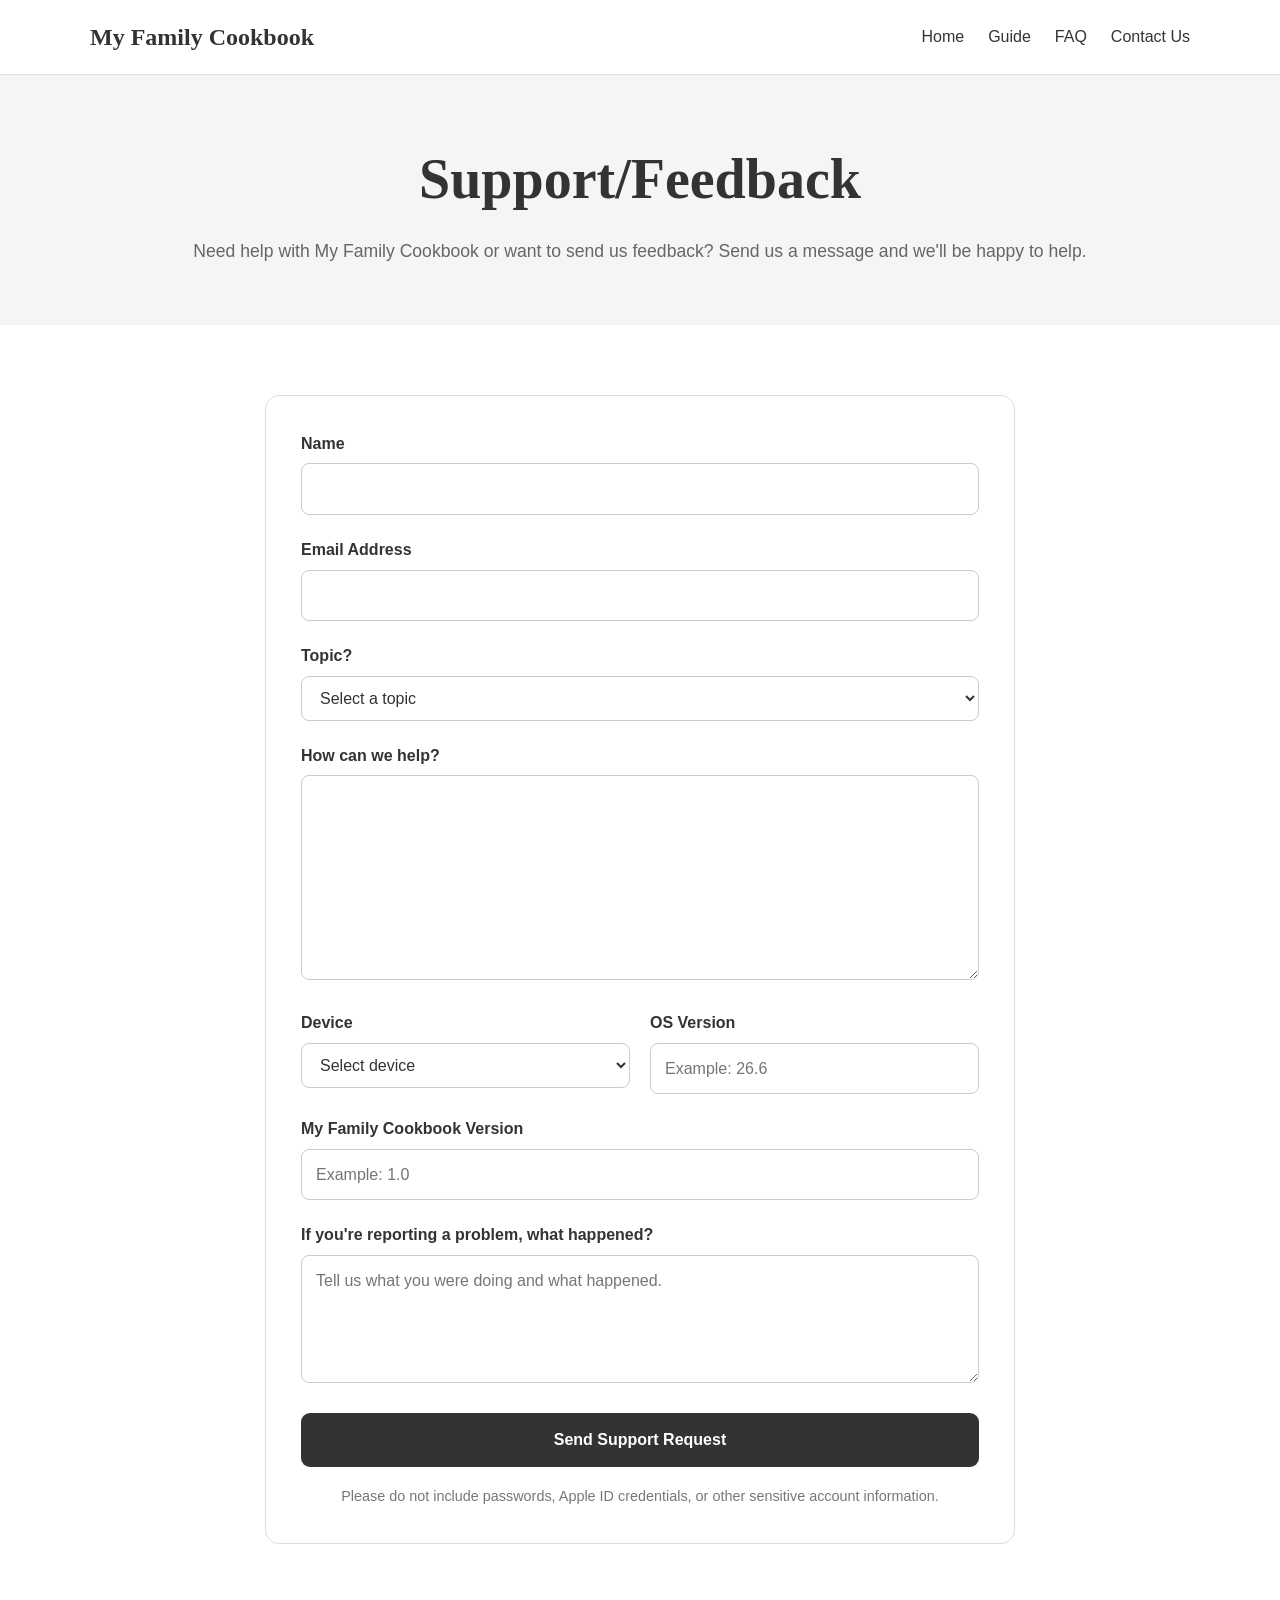
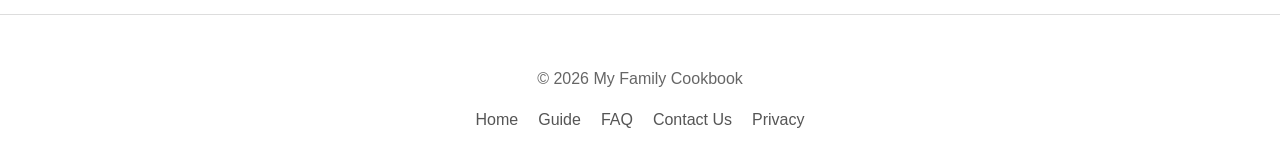
==== contact.html @ d717c30d "Update contact.html" ====
<!DOCTYPE html>
<html lang="en">
<head>
    <meta charset="UTF-8">
    <meta name="viewport" content="width=device-width, initial-scale=1.0">

    <title>Contact Support | My Family Cookbook</title>

    <link rel="stylesheet" href="css/style.css">
</head>

<body>

    <header class="site-header">
        <div class="container header-content">

            <div class="site-title">
                My Family Cookbook
            </div>

            <nav class="main-nav">
                <a href="index.html">Home</a>
                <a href="guide.html">Guide</a>
                <a href="faq.html">FAQ</a>
                <a href="contact.html">Contact Us</a>
            </nav>

        </div>
    </header>


    <main>

        <section class="page-hero">

            <div class="container">

                <h1>Support/Feedback</h1>

                <p>
                    Need help with My Family Cookbook or want to send us feedback? Send us a message
                    and we'll be happy to help.
                </p>

            </div>

        </section>


        <section class="contact-section">

            <div class="container contact-container">

                <form
                    class="support-form"
                    action="https://formspree.io/f/myegpzyv"
                    method="POST"
                >

                    <div class="form-group">

                        <label for="name">
                            Name
                        </label>

                        <input
                            type="text"
                            id="name"
                            name="name"
                            required
                        >

                    </div>


                    <div class="form-group">

                        <label for="email">
                            Email Address
                        </label>

                        <input
                            type="email"
                            id="email"
                            name="email"
                            required
                        >

                    </div>


                    <div class="form-group">

                        <label for="topic">
                            Topic?
                        </label>

                        <select
                            id="topic"
                            name="topic"
                            required
                        >

                            <option value="">
                                Select a topic
                            </option>

                            <option value="General Question">
                                General Question
                            </option>

                            <option value="Recipes">
                                Recipes
                            </option>

                            <option value="Recipe Importing">
                                Recipe Importing
                            </option>

                            <option value="Meal Planner">
                                Meal Planner
                            </option>

                            <option value="Grocery List">
                                Grocery List
                            </option>

                            <option value="Sharing">
                                Sharing
                            </option>

                            <option value="Provide Feedback">
                                Provide Feedback
                            </option>

                            <option value="Other">
                                Other
                            </option>

                        </select>

                    </div>


                    <div class="form-group">

                        <label for="message">
                            How can we help?
                        </label>

                        <textarea
                            id="message"
                            name="message"
                            rows="7"
                            required
                        ></textarea>

                    </div>


                    <div class="form-row">

                        <div class="form-group">

                            <label for="device">
                                Device
                            </label>

                            <select
                                id="device"
                                name="device"
                            >

                                <option value="">
                                    Select device
                                </option>

                                <option value="iPhone">
                                    iPhone
                                </option>

                                <option value="iPad">
                                    iPad
                                </option>

                                <option value="Other">
                                    Other
                                </option>

                            </select>

                        </div>


                        <div class="form-group">

                            <label for="os-version">
                                OS Version
                            </label>

                            <input
                                type="text"
                                id="os-version"
                                name="os-version"
                                placeholder="Example: 26.6"
                            >

                        </div>

                    </div>


                    <div class="form-group">

                        <label for="app-version">
                            My Family Cookbook Version
                        </label>

                        <input
                            type="text"
                            id="app-version"
                            name="app-version"
                            placeholder="Example: 1.0"
                        >

                    </div>


                    <div class="form-group">

                        <label for="steps">
                            If you're reporting a problem, what happened?
                        </label>

                        <textarea
                            id="steps"
                            name="steps"
                            rows="4"
                            placeholder="Tell us what you were doing and what happened."
                        ></textarea>

                    </div>


                    <button
                        class="support-button"
                        type="submit"
                    >
                        Send Support Request
                    </button>


                    <p class="form-note">
                        Please do not include passwords, Apple ID credentials,
                        or other sensitive account information.
                    </p>

                </form>

            </div>

        </section>

    </main>


    <footer class="site-footer">

        <div class="container">

            <p>
                © 2026 My Family Cookbook
            </p>

            <nav class="footer-nav">

                <a href="index.html">Home</a>
                <a href="guide.html">Guide</a>
                <a href="faq.html">FAQ</a>
                <a href="contact.html">Contact Us</a>
                <a href="privacy.html">Privacy</a>

            </nav>

        </div>

    </footer>

</body>
</html>
---- css/style.css ----
* {
    box-sizing: border-box;
}

html {
    scroll-behavior: smooth;
}

body {
    margin: 0;
    font-family: -apple-system, BlinkMacSystemFont, "Segoe UI", sans-serif;
    color: #333;
    background-color: #ffffff;
    line-height: 1.6;
}

.container {
    width: min(1100px, 90%);
    margin: 0 auto;
}


/* HEADER */

.site-header {
    background-color: #ffffff;
    border-bottom: 1px solid #dddddd;
}

.header-content {
    min-height: 74px;
    display: flex;
    align-items: center;
    justify-content: space-between;
    gap: 30px;
}

.site-title {
    font-family: Georgia, "Times New Roman", serif;
    font-size: 1.5rem;
    font-weight: bold;
}

.main-nav {
    display: flex;
    gap: 24px;
}

.main-nav a {
    color: #333333;
    text-decoration: none;
    font-weight: 500;
}

.main-nav a:hover {
    text-decoration: underline;
}


/* HERO */

.hero {
    background-color: #f5f5f5;
    padding: 80px 0;
    text-align: center;
}

.hero h1 {
    margin: 0 0 12px;
    font-family: Georgia, "Times New Roman", serif;
    font-size: clamp(2.5rem, 6vw, 4.5rem);
}

.hero-subtitle {
    margin: 0 auto;
    max-width: 700px;
    font-size: 1.3rem;
    color: #555555;
}

.hero-description {
    max-width: 800px;
    margin: 32px auto 0;

    font-size: 1.05rem;
    line-height: 1.75;
    color: #555555;
}

.hero-description p {
    margin: 0;
}

.hero-description .hero-tribute {
    margin-top: 22px;

    font-family: Georgia, "Times New Roman", serif;
    font-size: 1.05rem;
    font-style: italic;

    color: #555555;
}


/* GALLERY */

.gallery {
    margin: 40px auto 0;

    display: flex;
    gap: 22px;

    overflow-x: auto;
    scroll-snap-type: x mandatory;

    padding: 10px 5px 25px;

    -webkit-overflow-scrolling: touch;

    scrollbar-width: none;
}

.gallery::-webkit-scrollbar {
    display: none;
}

.gallery-item {
    flex: 0 0 320px;

    background-color: #ffffff;
    border: 1px solid #dddddd;
    border-radius: 14px;
    overflow: hidden;

    scroll-snap-align: start;
}

.gallery-item img {
    width: 100%;
    height: auto;
    display: block;
}


/* GALLERY ARROWS */

.gallery-wrapper {
    position: relative;
}

.gallery-arrow {
    position: absolute;
    top: 50%;
    transform: translateY(-50%);

    z-index: 2;

    width: 44px;
    height: 44px;

    border: 1px solid #dddddd;
    border-radius: 50%;

    background-color: rgba(255, 255, 255, 0.92);
    color: #555555;

    font-size: 30px;
    line-height: 1;

    cursor: pointer;

    display: flex;
    align-items: center;
    justify-content: center;

    transition:
        background-color 0.2s ease,
        color 0.2s ease,
        opacity 0.25s ease;
}

.gallery-arrow:hover {
    background-color: #ffffff;
    color: #222222;
}

.gallery-arrow-left {
    left: -20px;
}

.gallery-arrow-right {
    right: -20px;
}

.gallery-arrow.hidden {
    opacity: 0;
    pointer-events: none;
}

/* DOCUMENTATION */

.documentation-section {
    padding: 80px 0;
    background-color: #f7f7f7;
}

.documentation-header {
    text-align: center;
    margin-bottom: 35px;
}

.documentation-header h2 {
    font-family: Georgia, "Times New Roman", serif;
    font-size: 2.25rem;
    margin: 0 0 10px;
}

.documentation-header p {
    margin: 0;
    color: #666666;
    font-size: 1.1rem;
}


/* DOCUMENTATION NAVIGATION */

.documentation-links {
    max-width: 850px;
    margin: 0 auto 50px;

    display: grid;
    grid-template-columns: repeat(3, 1fr);
    gap: 12px;
}

.documentation-links a {
    display: block;
    padding: 14px 18px;

    background-color: #ffffff;
    border: 1px solid #dddddd;
    border-radius: 8px;

    text-align: center;
    text-decoration: none;
    color: #333333;

    font-weight: 500;
}

.documentation-links a:hover {
    background-color: #eeeeee;
}


/* DOCUMENTATION CONTENT */

.documentation-topic {
    max-width: 850px;
    margin: 0 auto 25px;

    background-color: #ffffff;
    border: 1px solid #e2e2e2;
    border-radius: 12px;

    padding: 30px;
}

.documentation-topic h3 {
    margin: 0 0 15px;

    font-family: Georgia, "Times New Roman", serif;
    font-size: 1.6rem;
}

.documentation-topic h4 {
    margin-top: 28px;
    margin-bottom: 8px;
    font-size: 1.1rem;
}

.documentation-topic p {
    margin-top: 8px;
    color: #444444;
}

/* DOCUMENTATION FEATURE LIST */

.feature-list {
    margin-top: 20px;
}

.feature-item {
    display: flex;
    align-items: flex-start;
    gap: 18px;

    padding: 18px 0;
    border-bottom: 1px solid #eeeeee;
}

.feature-item:last-child {
    border-bottom: none;
}

.feature-icon {
    flex: 0 0 36px;

    display: flex;
    justify-content: center;
    align-items: flex-start;

    padding-top: 2px;
}

.feature-icon img {
    width: 26px;
    height: 26px;
    object-fit: contain;
    display: block;
}

.feature-item strong {
    font-size: 1.05rem;
}

.feature-item p {
    margin: 4px 0 0;
}


/* DOCUMENTATION TIP */

.documentation-note {
    margin-top: 25px;
    padding: 18px 20px;

    background-color: #f7f7f7;
    border-left: 4px solid #999999;
    border-radius: 6px;

    color: #444444;
}


/* DOCUMENTATION PAGE */

.documentation-page {
    padding: 70px 0;
}

.documentation-page-container {
    max-width: 900px;
}

.doc-item {
    background-color: #ffffff;
    border: 1px solid #dddddd;
    border-radius: 10px;

    margin-bottom: 14px;
    overflow: hidden;
}

.doc-item summary {
    cursor: pointer;
    padding: 20px 24px;

    font-size: 1.08rem;
    font-weight: 600;
}

.doc-item summary:hover {
    background-color: #f7f7f7;
}

.doc-content {
    padding: 0 24px 28px;
}

.doc-content > p:first-child {
    margin-top: 0;
}

.doc-content h4 {
    margin-top: 28px;
    margin-bottom: 8px;
}

.documentation-preview {
    padding: 70px 0;
    text-align: center;
    background-color: #f7f7f7;
}

.documentation-preview h2 {
    margin-top: 0;
    font-family: Georgia, "Times New Roman", serif;
    font-size: 2.25rem;
}

.documentation-preview p {
    max-width: 650px;
    margin: 0 auto 28px;
    color: #555555;
}

/* FOOTER */

.site-footer {
    border-top: 1px solid #dddddd;
    padding: 35px 0;
    text-align: center;
    color: #666666;
}

.footer-nav {
    display: flex;
    justify-content: center;
    gap: 20px;
    flex-wrap: wrap;
}

.footer-nav a {
    color: #555555;
    text-decoration: none;
}

.footer-nav a:hover {
    text-decoration: underline;
}

/* GENERAL PAGE HERO */

.page-hero {
    background-color: #f5f5f5;
    padding: 60px 0;
    text-align: center;
}

.page-hero h1 {
    margin: 0 0 12px;
    font-family: Georgia, "Times New Roman", serif;
    font-size: clamp(2.2rem, 5vw, 3.5rem);
}

.page-hero p {
    margin: 0;
    color: #666666;
    font-size: 1.1rem;
}


/* FAQ */

.faq-section {
    padding: 70px 0;
}

.faq-container {
    max-width: 850px;
}

.faq-item {
    background-color: #ffffff;
    border: 1px solid #dddddd;
    border-radius: 10px;

    margin-bottom: 14px;
    overflow: hidden;
}

.faq-item summary {
    cursor: pointer;
    padding: 20px 24px;

    font-size: 1.05rem;
    font-weight: 600;

    list-style-position: inside;
}

.faq-item summary:hover {
    background-color: #f7f7f7;
}

.faq-answer {
    padding: 0 24px 20px;
    color: #444444;
}

.faq-answer p:first-child {
    margin-top: 0;
}

.faq-answer p:last-child {
    margin-bottom: 0;
}

.faq-answer a {
    color: #333333;
    font-weight: 600;
}


/* CONTACT SUPPORT */

.contact-section {
    padding: 70px 0;
}

.contact-container {
    max-width: 750px;
}

.support-form {
    background-color: #ffffff;
    border: 1px solid #dddddd;
    border-radius: 14px;
    padding: 35px;
}

.form-group {
    margin-bottom: 22px;
}

.form-group label {
    display: block;
    margin-bottom: 7px;
    font-weight: 600;
}

.form-group input,
.form-group select,
.form-group textarea {
    width: 100%;
    padding: 12px 14px;

    font: inherit;
    color: #333333;

    background-color: #ffffff;
    border: 1px solid #cccccc;
    border-radius: 8px;
}

.form-group textarea {
    resize: vertical;
}

.form-group input:focus,
.form-group select:focus,
.form-group textarea:focus {
    outline: 2px solid #999999;
    outline-offset: 2px;
}

.form-row {
    display: grid;
    grid-template-columns: 1fr 1fr;
    gap: 20px;
}

.support-button {
    width: 100%;
    padding: 14px 22px;

    border: none;
    border-radius: 9px;

    background-color: #333333;
    color: #ffffff;

    font: inherit;
    font-weight: 600;

    cursor: pointer;
}

.support-button:hover {
    background-color: #555555;
}

.form-note {
    margin: 18px 0 0;
    text-align: center;
    color: #777777;
    font-size: 0.9rem;
}


/* THANK YOU PAGE */

.thank-you-section {
    padding: 90px 0;
    background-color: #f7f7f7;
}

.thank-you-container {
    max-width: 700px;
}

.thank-you-card {
    background-color: #ffffff;
    border: 1px solid #dddddd;
    border-radius: 14px;

    padding: 50px 40px;
    text-align: center;
}

.thank-you-icon {
    width: 60px;
    height: 60px;

    margin: 0 auto 25px;

    border: 2px solid #555555;
    border-radius: 50%;

    display: flex;
    align-items: center;
    justify-content: center;

    font-size: 30px;
}

.thank-you-card h1 {
    margin: 0 0 15px;

    font-family: Georgia, "Times New Roman", serif;
    font-size: 2.2rem;
}

.thank-you-message {
    font-size: 1.1rem;
}

.thank-you-actions {
    margin-top: 35px;

    display: flex;
    justify-content: center;
    gap: 15px;
    flex-wrap: wrap;
}

.primary-link,
.secondary-link {
    display: inline-block;

    padding: 12px 22px;
    border-radius: 8px;

    text-decoration: none;
    font-weight: 600;
}

.primary-link {
    background-color: #333333;
    color: #ffffff;
}

.primary-link:hover {
    background-color: #555555;
}

.secondary-link {
    border: 1px solid #cccccc;
    color: #333333;
    background-color: #ffffff;
}

.secondary-link:hover {
    background-color: #f5f5f5;
}

/* PRIVACY */

.privacy-section {
    padding: 70px 0;
}

.privacy-container {
    max-width: 850px;
}

.privacy-content {
    background-color: #ffffff;
    border: 1px solid #dddddd;
    border-radius: 14px;
    padding: 40px;
}

.privacy-updated {
    color: #777777;
    font-size: 0.9rem;
    margin-top: 0;
    margin-bottom: 35px;
}

.privacy-content h2 {
    margin-top: 35px;
    margin-bottom: 10px;

    font-family: Georgia, "Times New Roman", serif;
    font-size: 1.4rem;
}

.privacy-content h2:first-of-type {
    margin-top: 0;
}

.privacy-content p {
    color: #444444;
}

.privacy-content a {
    color: #333333;
    font-weight: 600;
}


/* MOBILE */

@media (max-width: 900px) {

    .header-content {
        flex-direction: column;
        padding: 18px 0;
    }

    .main-nav {
        flex-wrap: wrap;
        justify-content: center;
        gap: 12px 20px;
    }

    .gallery-arrow {
    display: none;
    }
    
}

@media (max-width: 520px) {

    .gallery-item {
    flex-basis: 280px;
    }
    
    .hero {
        padding: 55px 0;
    }

    .documentation-links {
        grid-template-columns: 1fr;
    }
    
    .documentation-topic {
        padding: 22px;
    }

    .form-row {
    grid-template-columns: 1fr;
    gap: 0;
    }
    
    .support-form {
        padding: 24px;
    }
    
}
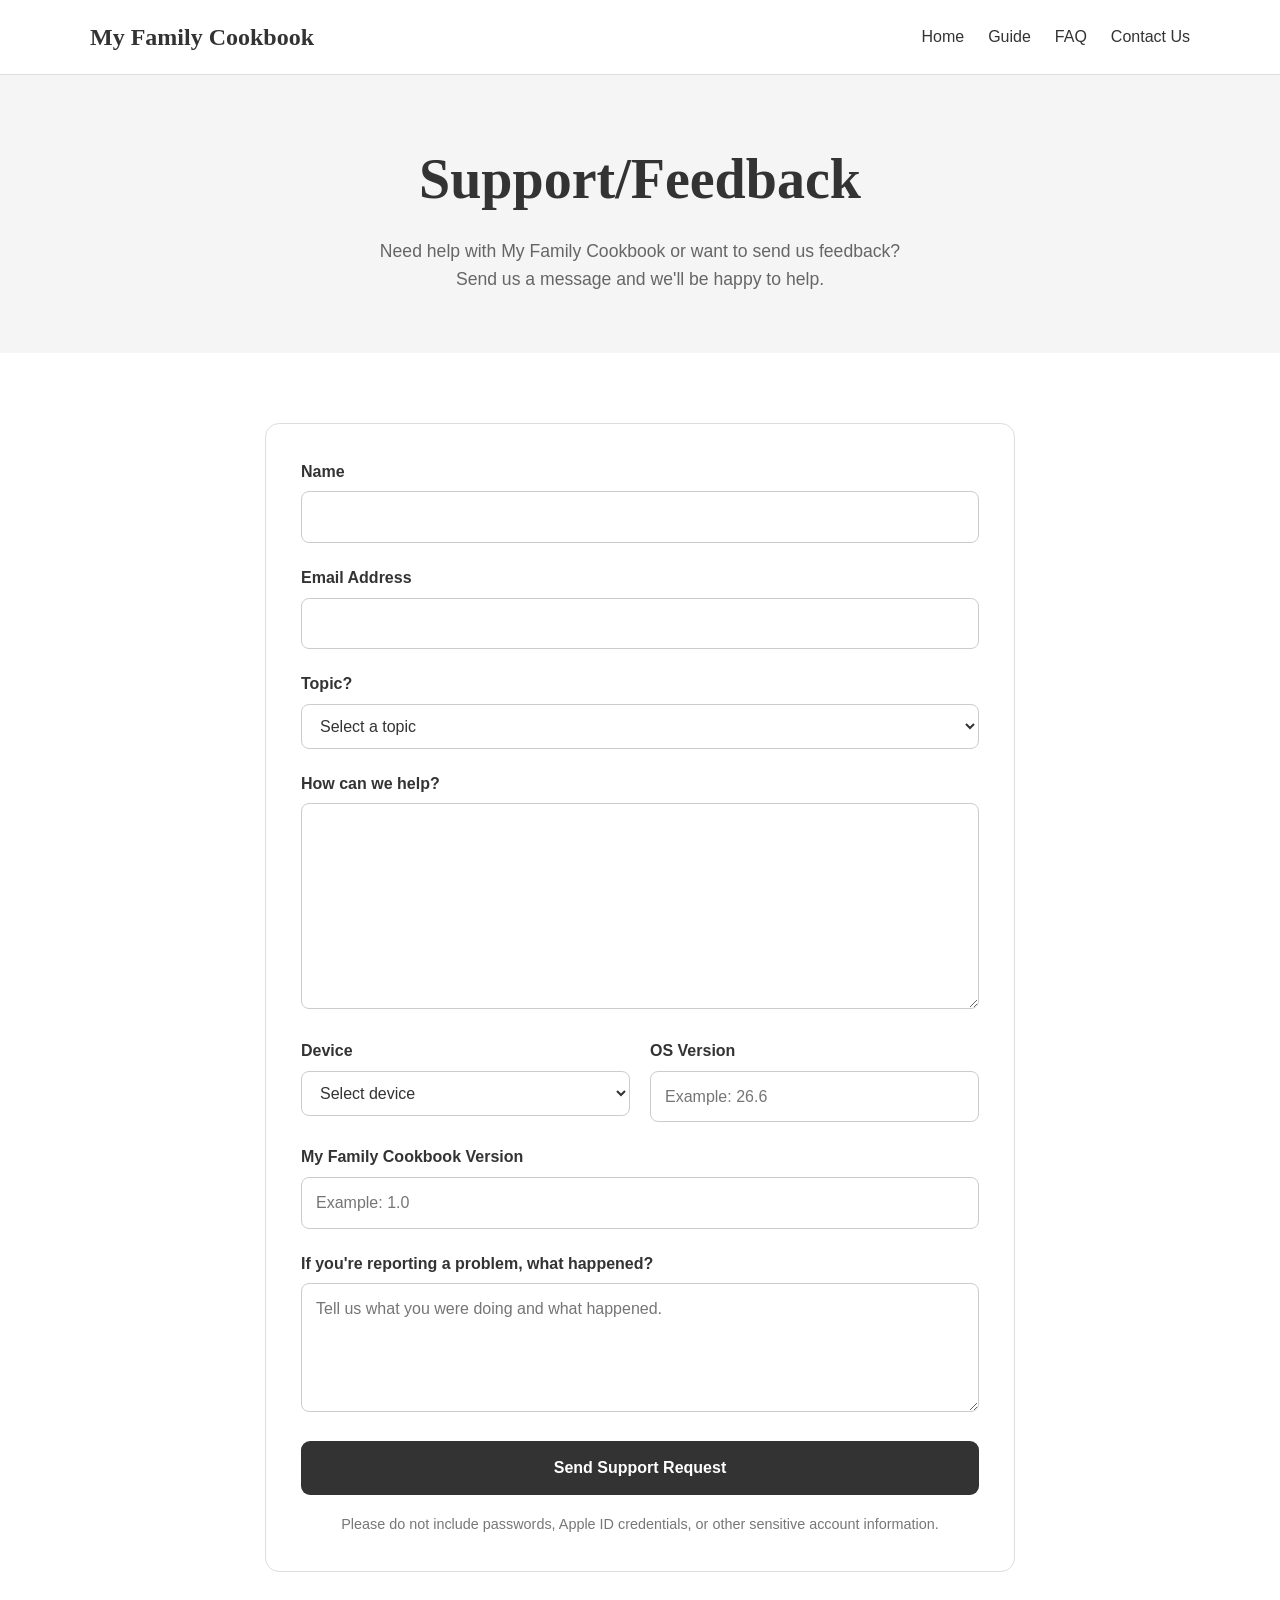
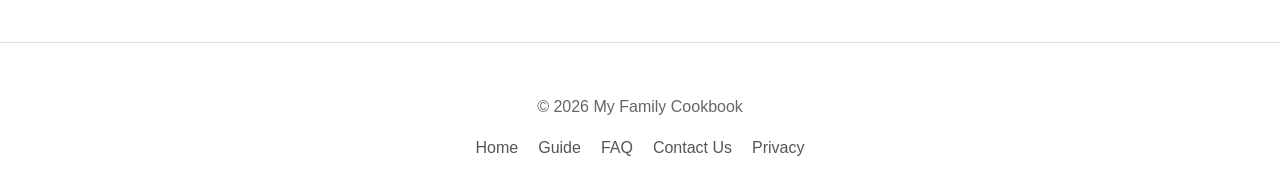
==== commit 73c44923: "Update contact.html" ====
--- a/contact.html
+++ b/contact.html
@@ -4,7 +4,7 @@
     <meta charset="UTF-8">
     <meta name="viewport" content="width=device-width, initial-scale=1.0">
 
-    <title>Contact Support | My Family Cookbook</title>
+    <title>Contact Us | My Family Cookbook</title>
 
     <link rel="stylesheet" href="css/style.css">
 </head>
@@ -38,8 +38,10 @@
                 <h1>Support/Feedback</h1>
 
                 <p>
-                    Need help with My Family Cookbook or want to send us feedback? Send us a message
-                    and we'll be happy to help.
+                    Need help with My Family Cookbook or want to send us feedback? 
+                </p>
+                <p>
+                    Send us a message and we'll be happy to help.
                 </p>
 
             </div>
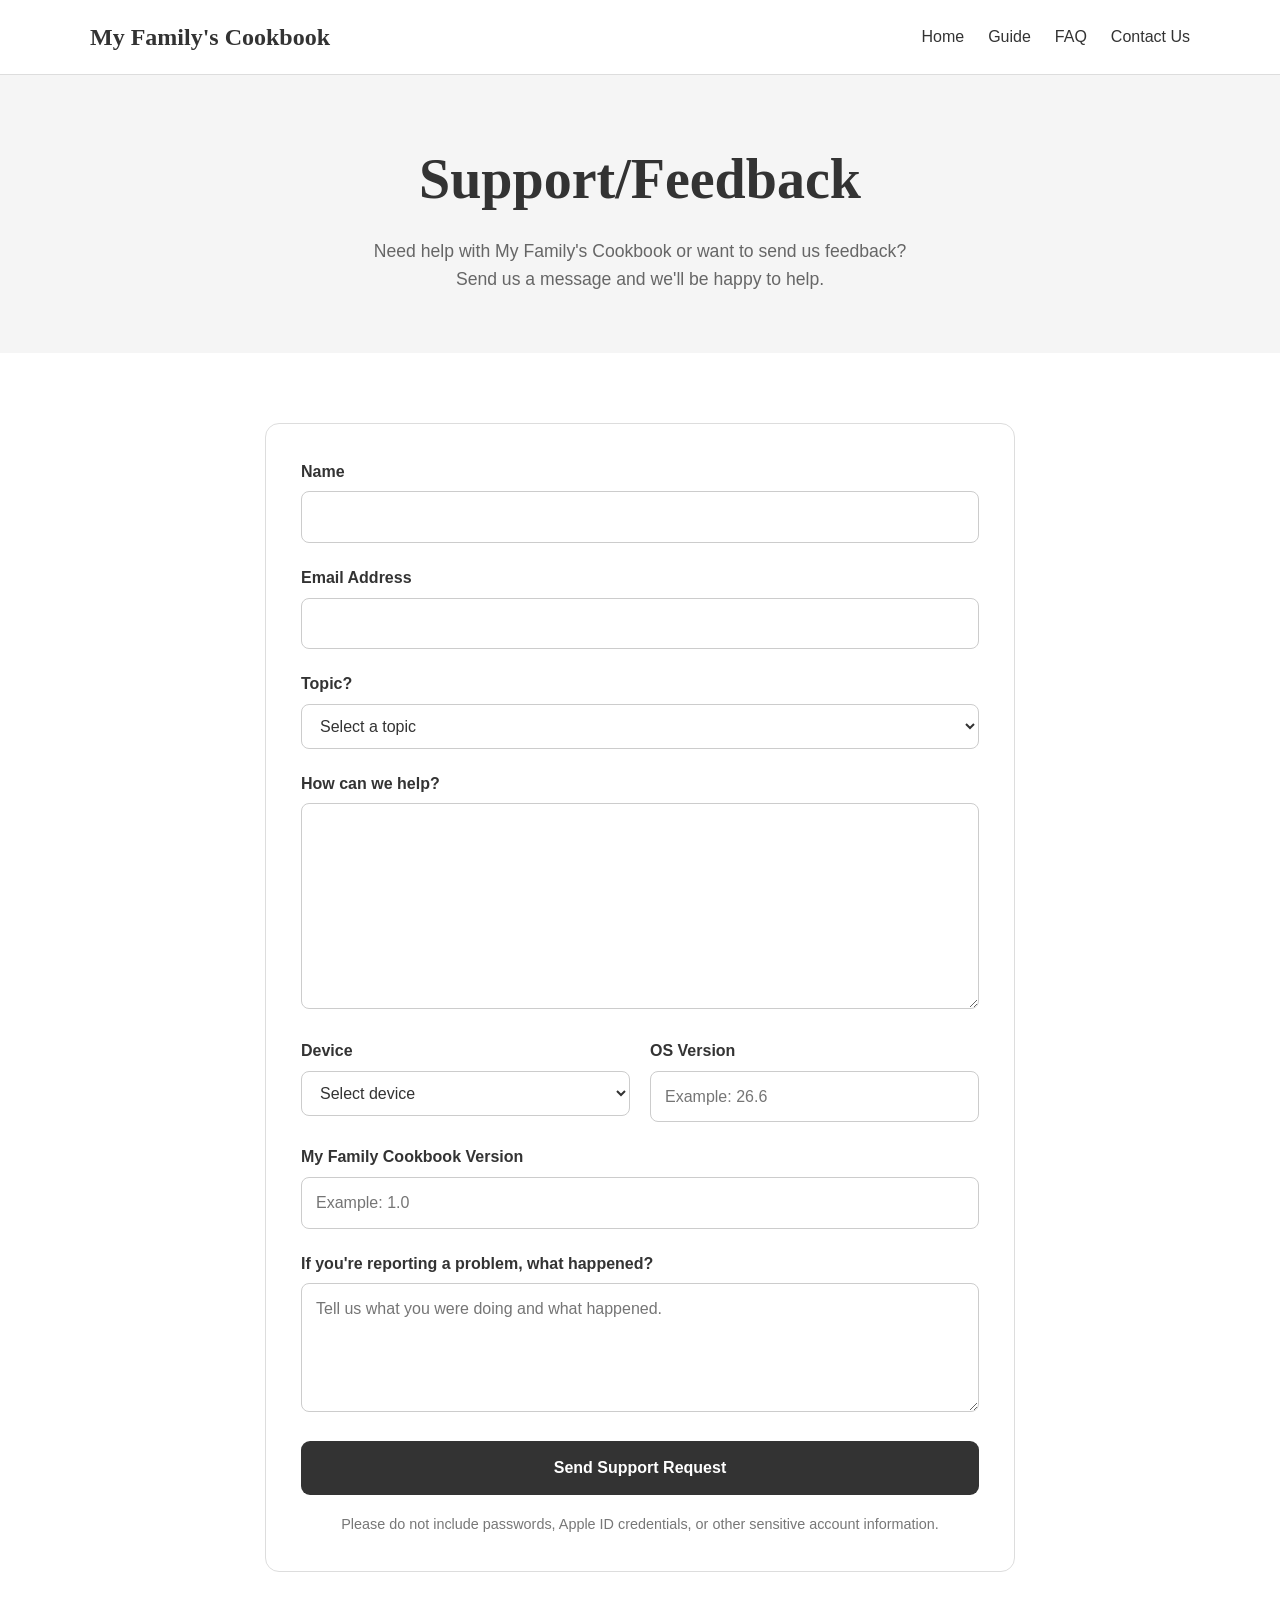
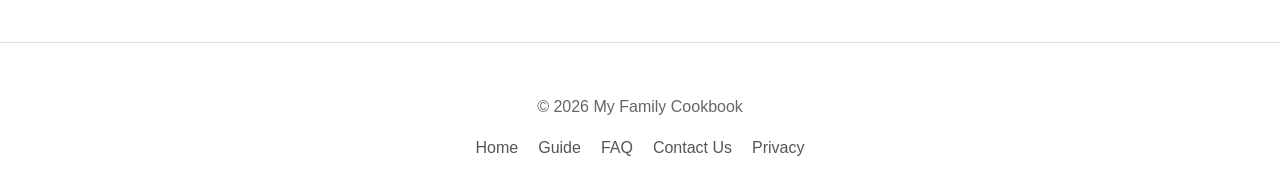
==== commit 948ab13f: "Update contact.html" ====
--- a/contact.html
+++ b/contact.html
@@ -4,7 +4,7 @@
     <meta charset="UTF-8">
     <meta name="viewport" content="width=device-width, initial-scale=1.0">
 
-    <title>Contact Us | My Family Cookbook</title>
+    <title>Contact Us | My Family's Cookbook</title>
 
     <link rel="stylesheet" href="css/style.css">
 </head>
@@ -15,7 +15,7 @@
         <div class="container header-content">
 
             <div class="site-title">
-                My Family Cookbook
+                My Family's Cookbook
             </div>
 
             <nav class="main-nav">
@@ -38,7 +38,7 @@
                 <h1>Support/Feedback</h1>
 
                 <p>
-                    Need help with My Family Cookbook or want to send us feedback? 
+                    Need help with My Family's Cookbook or want to send us feedback? 
                 </p>
                 <p>
                     Send us a message and we'll be happy to help.
--- a/css/style.css
+++ b/css/style.css
@@ -108,6 +108,7 @@
     margin: 40px auto 0;
 
     display: flex;
+    align-items: flex-start;
     gap: 22px;
 
     overflow-x: auto;
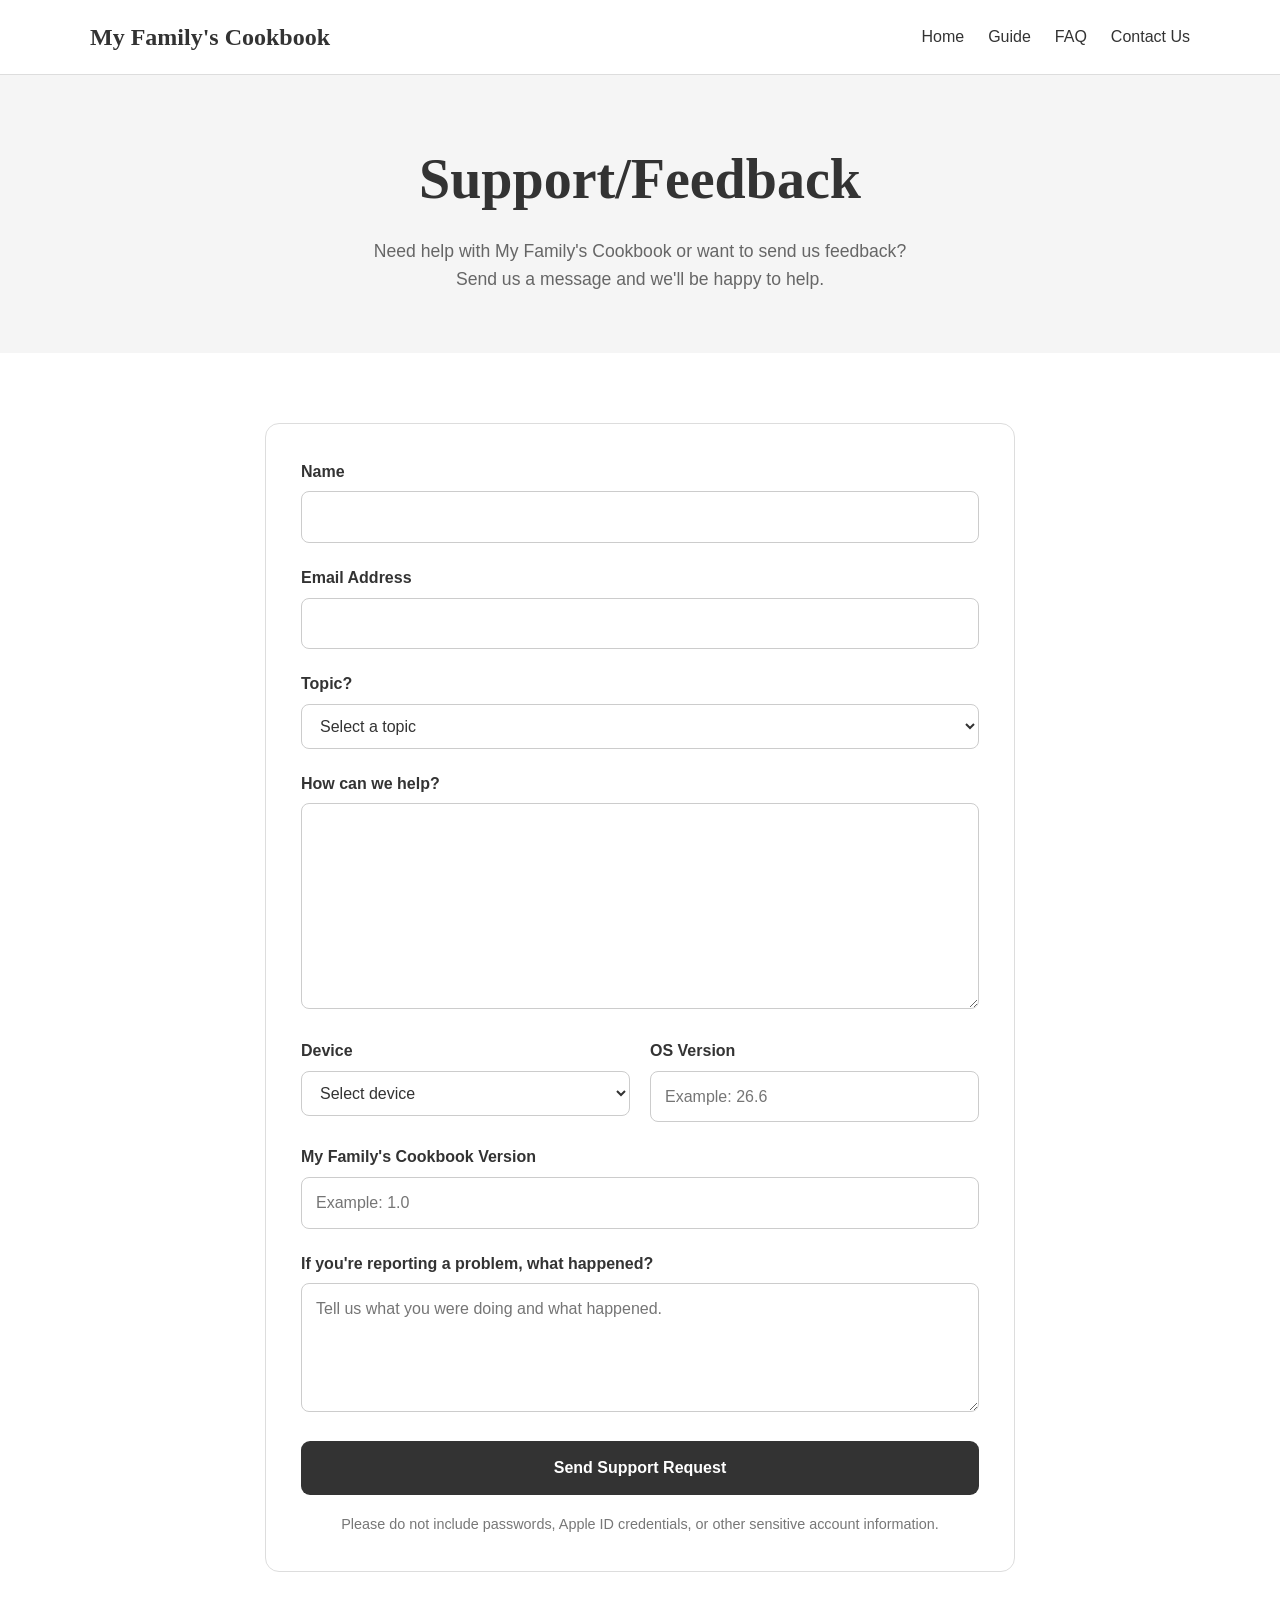
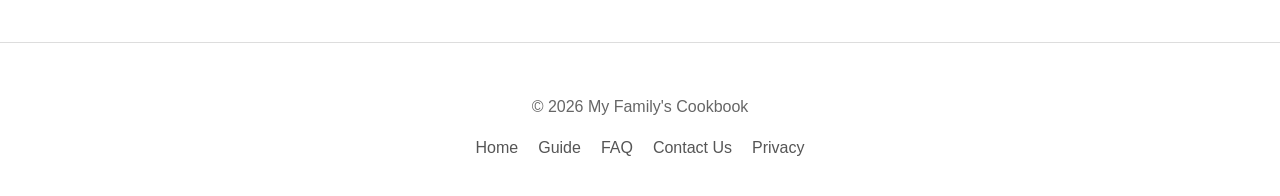
==== commit 763696f8: "Update contact.html" ====
--- a/contact.html
+++ b/contact.html
@@ -215,7 +215,7 @@
                     <div class="form-group">
 
                         <label for="app-version">
-                            My Family Cookbook Version
+                            My Family's Cookbook Version
                         </label>
 
                         <input
@@ -271,7 +271,7 @@
         <div class="container">
 
             <p>
-                © 2026 My Family Cookbook
+                © 2026 My Family's Cookbook
             </p>
 
             <nav class="footer-nav">
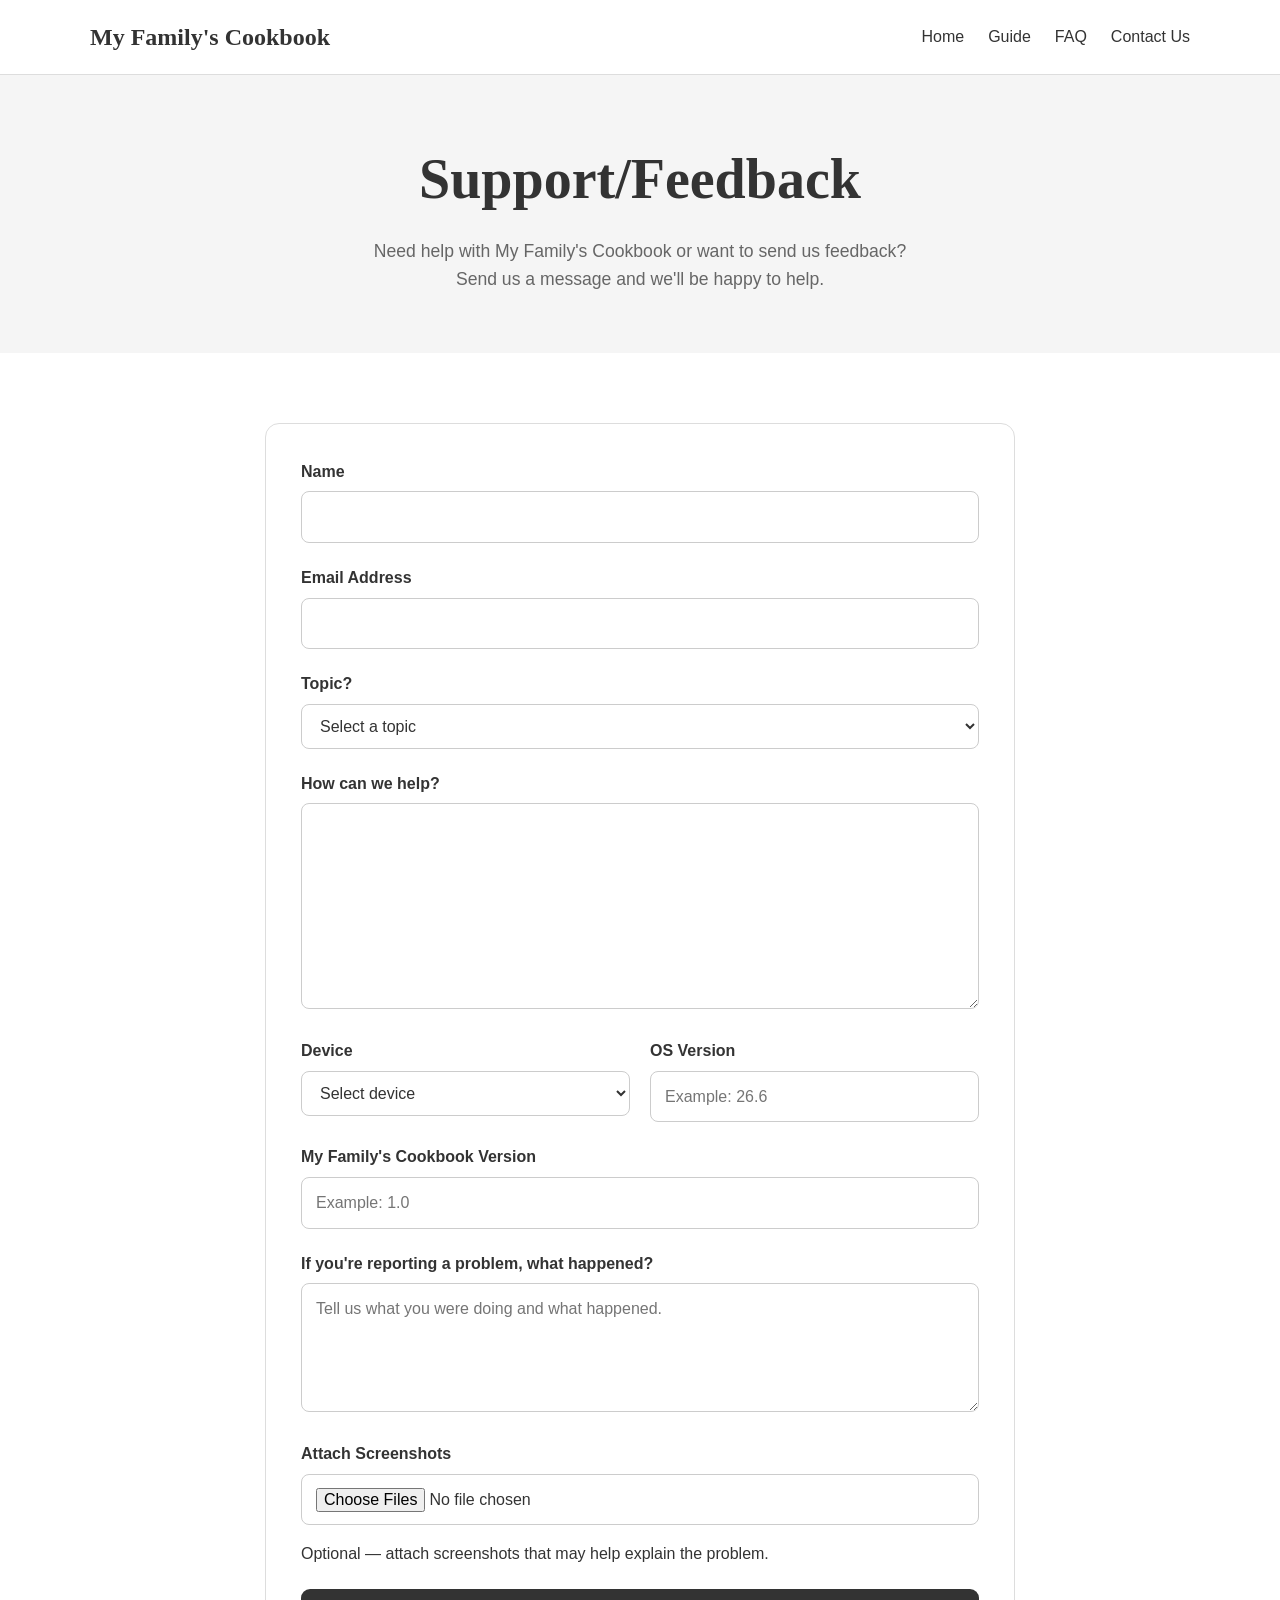
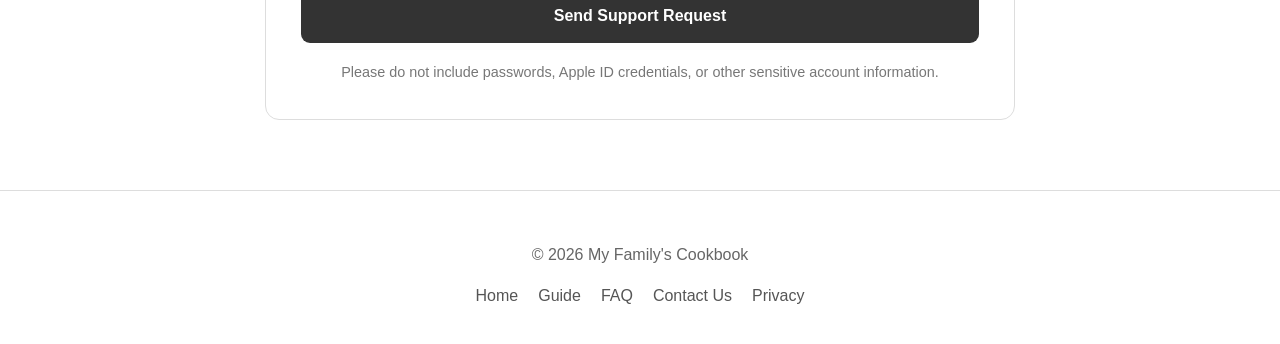
==== commit b50c5372: "Update contact.html" ====
--- a/contact.html
+++ b/contact.html
@@ -53,12 +53,12 @@
 
             <div class="container contact-container">
 
-                <form
-                    class="support-form"
-                    action="https://formspree.io/f/myegpzyv"
-                    method="POST"
-                >
-
+        <form
+            class="support-form"
+            action="https://formspree.io/f/myegpzyv"
+            method="POST"
+            enctype="multipart/form-data"
+        >
                     <div class="form-group">
 
                         <label for="name">
@@ -243,7 +243,26 @@
 
                     </div>
 
-
+                    <div class="form-group">
+
+                        <label for="screenshots">
+                            Attach Screenshots
+                        </label>
+
+                        <input
+                            type="file"
+                            id="screenshots"
+                            name="screenshots"
+                            accept="image/png, image/jpeg, image/heic, image/heif"
+                            multiple
+                        >
+
+                        <p class="form-help">
+                            Optional — attach screenshots that may help explain the problem.
+                        </p>
+
+                    </div>
+            
                     <button
                         class="support-button"
                         type="submit"
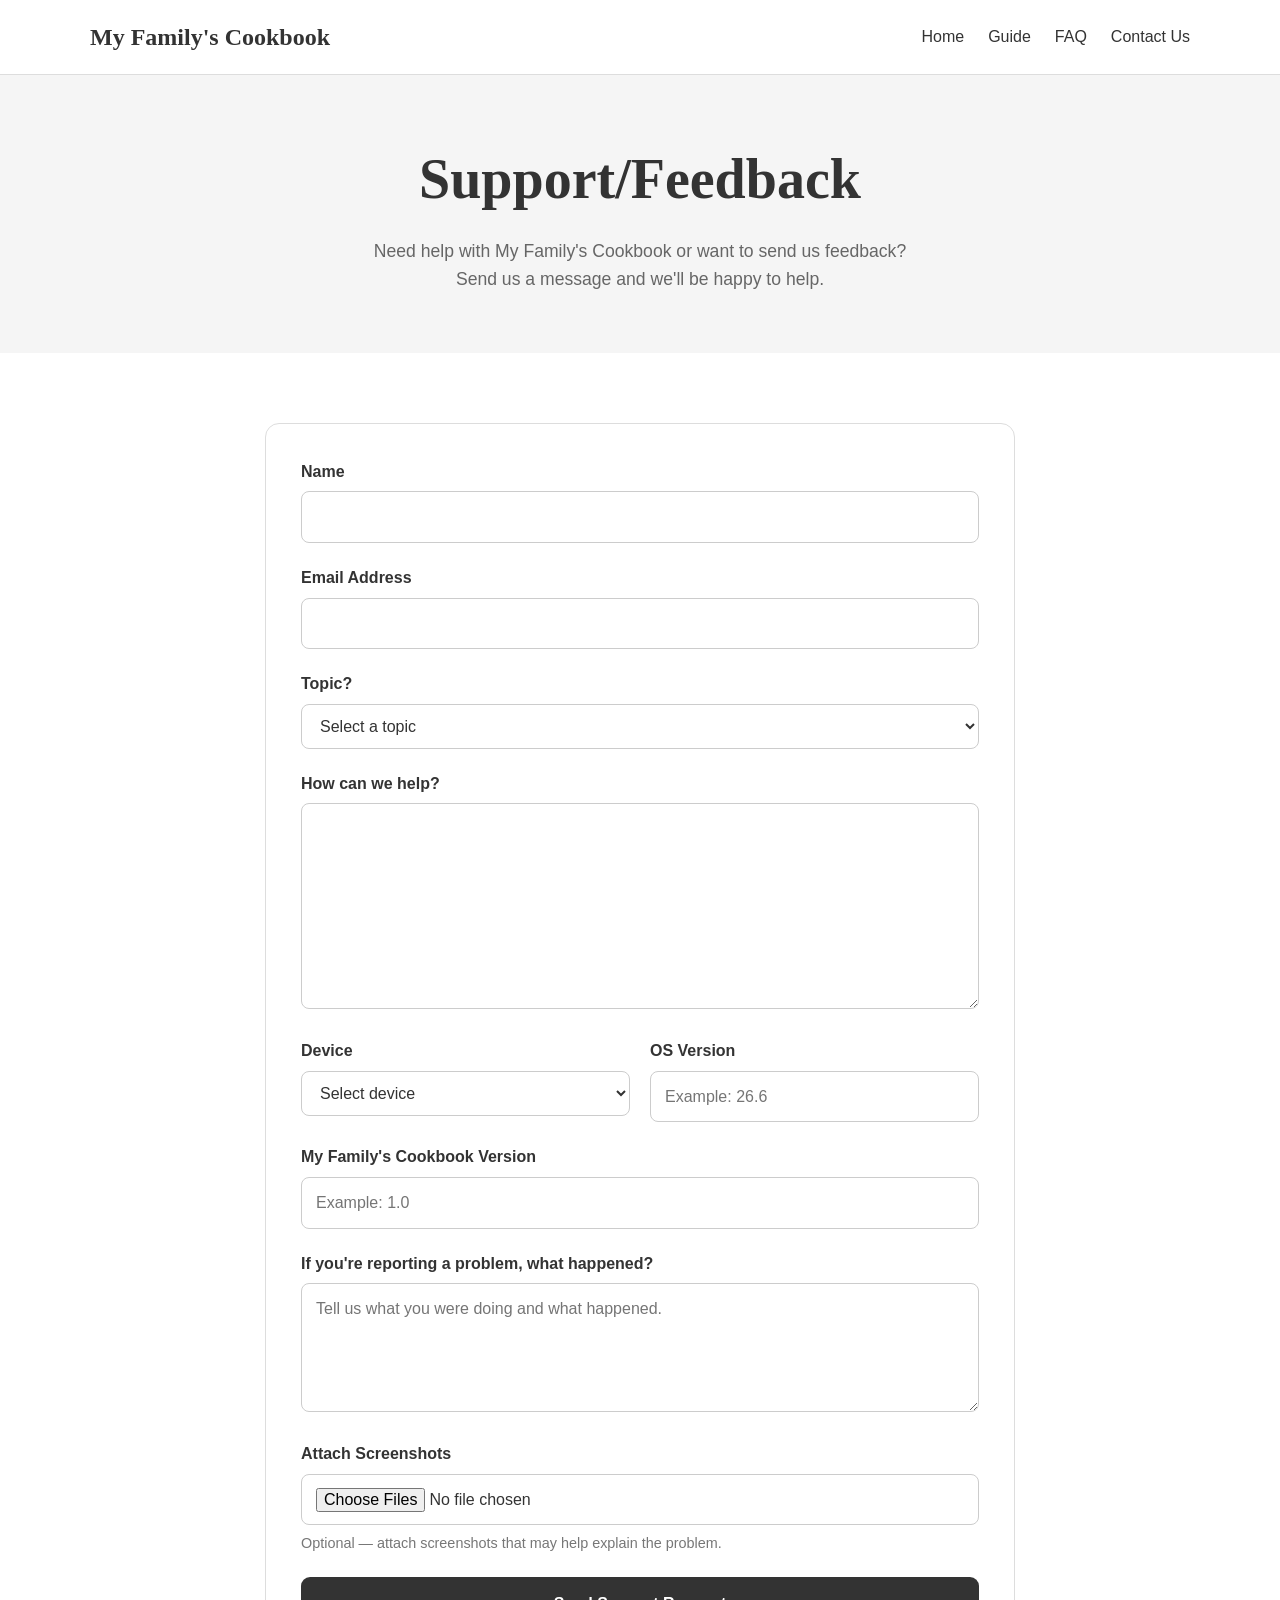
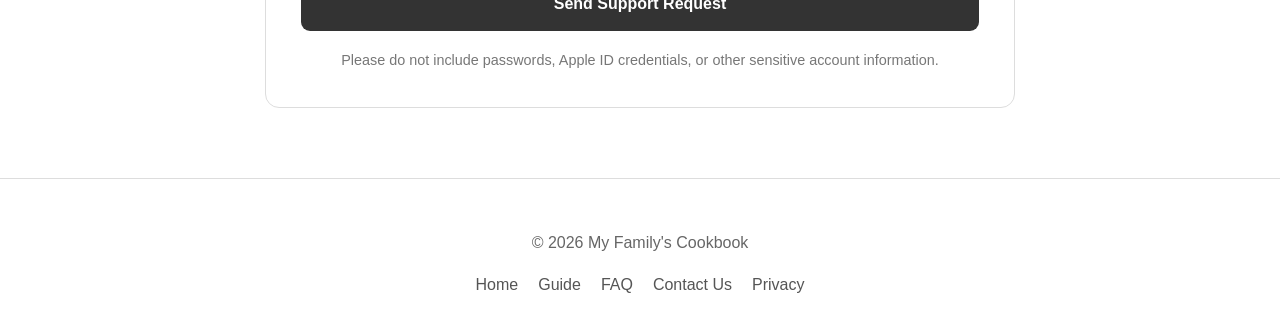
==== commit 7e59182e: "Update contact.html" ====
--- a/contact.html
+++ b/contact.html
@@ -59,7 +59,26 @@
             method="POST"
             enctype="multipart/form-data"
         >
-                    <div class="form-group">
+
+            <div
+                class="form-honeypot"
+                aria-hidden="true"
+            >
+            
+            <label for="website">
+                Website
+            </label>
+
+            <input
+                type="text"
+                id="website"
+                name="_gotcha"
+                tabindex="-1"
+                autocomplete="off"
+            >
+            </div>
+            
+            <div class="form-group">
 
                         <label for="name">
                             Name
--- a/css/style.css
+++ b/css/style.css
@@ -19,6 +19,13 @@
     margin: 0 auto;
 }
 
+.form-honeypot {
+    position: absolute;
+    left: -9999px;
+    width: 1px;
+    height: 1px;
+    overflow: hidden;
+}
 
 /* HEADER */
 
@@ -589,6 +596,11 @@
     font-size: 0.9rem;
 }
 
+.form-help {
+    margin: 7px 0 0;
+    color: #777777;
+    font-size: 0.9rem;
+}
 
 /* THANK YOU PAGE */
 
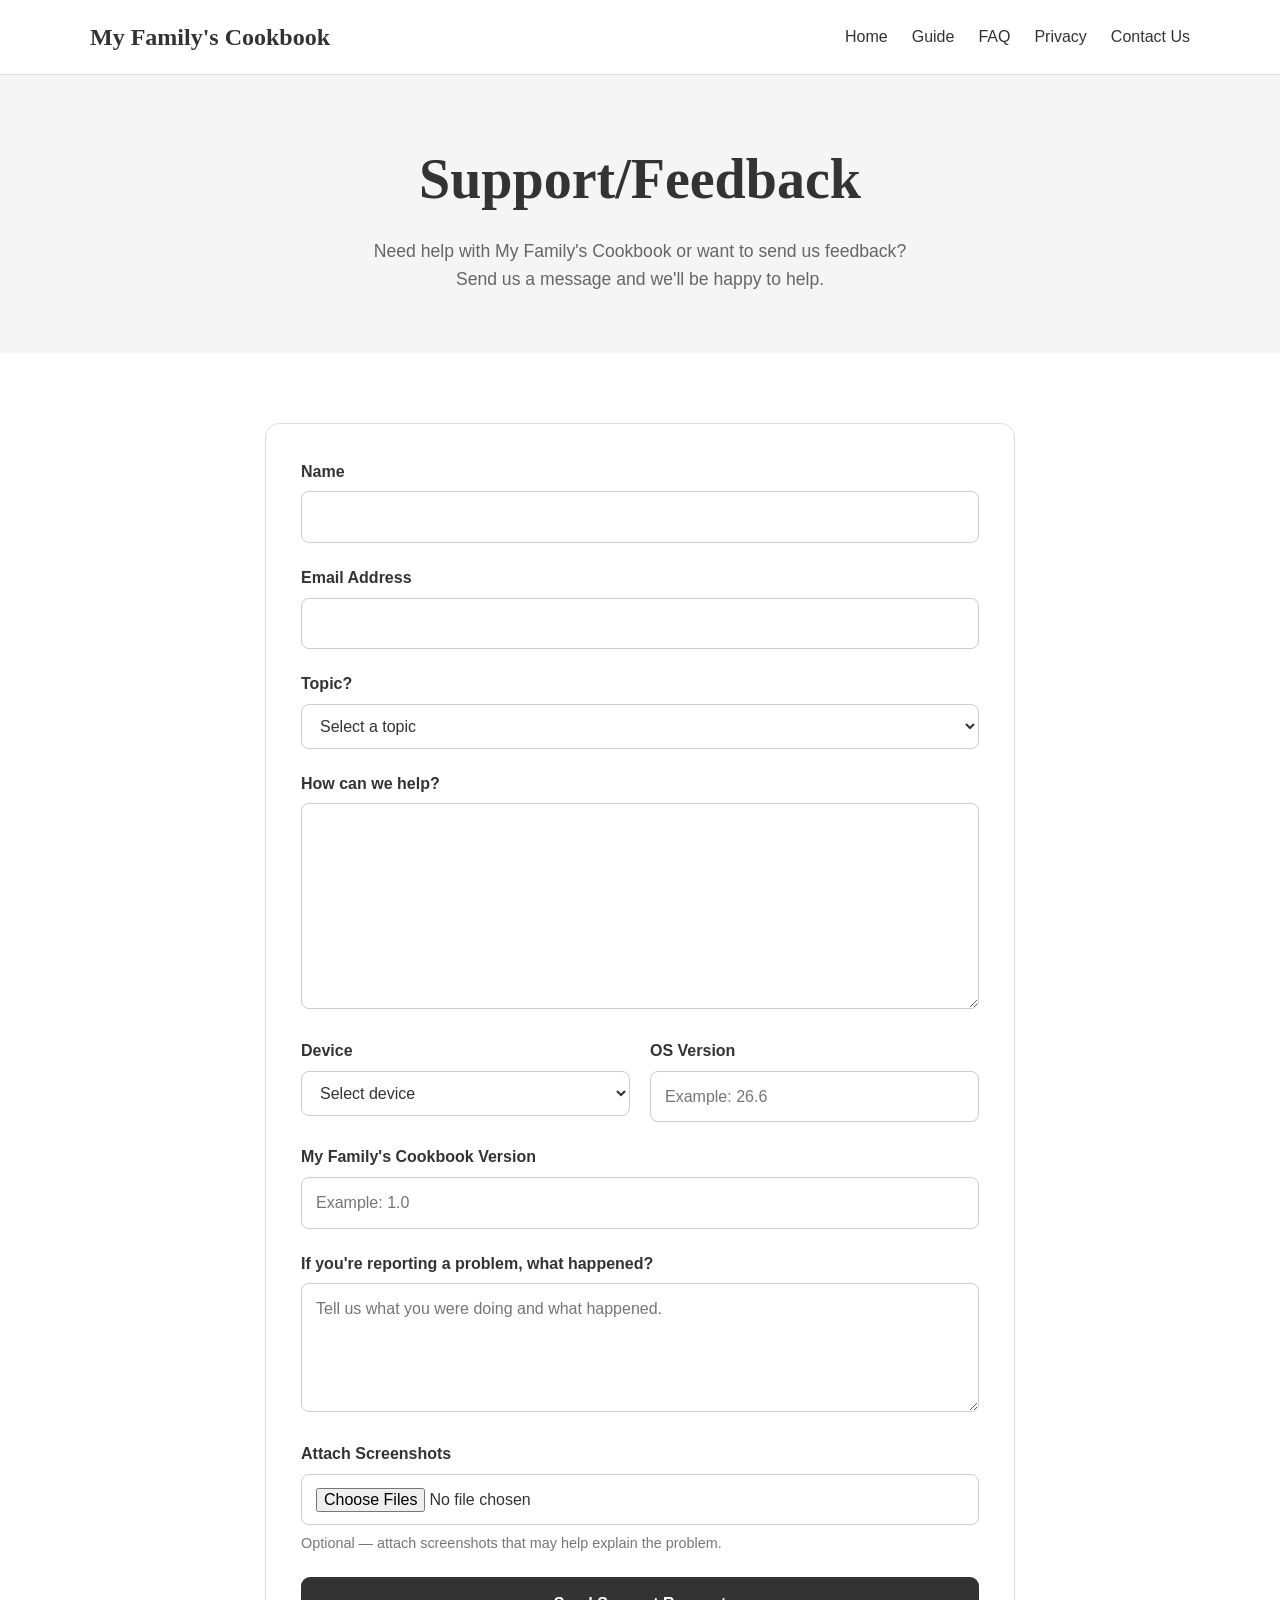
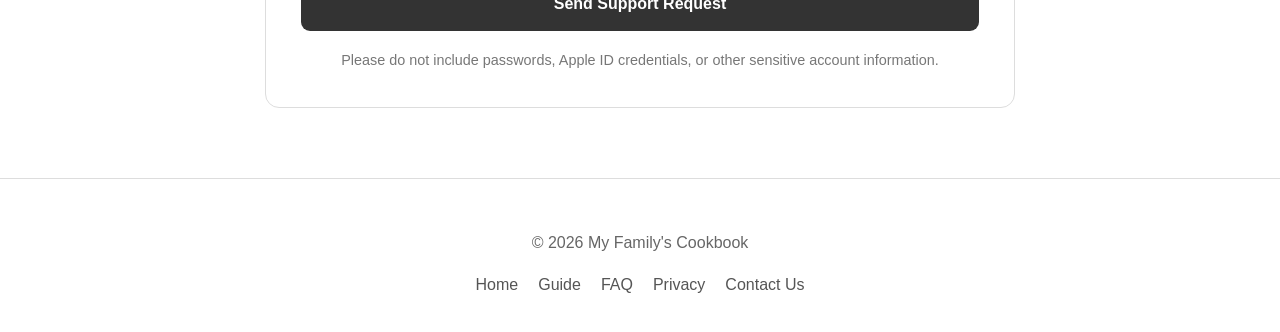
==== commit 41148b29: "Update contact.html" ====
--- a/contact.html
+++ b/contact.html
@@ -22,6 +22,7 @@
                 <a href="index.html">Home</a>
                 <a href="guide.html">Guide</a>
                 <a href="faq.html">FAQ</a>
+                <a href="privacy.html">Privacy</a>
                 <a href="contact.html">Contact Us</a>
             </nav>
 
@@ -317,8 +318,8 @@
                 <a href="index.html">Home</a>
                 <a href="guide.html">Guide</a>
                 <a href="faq.html">FAQ</a>
+                <a href="privacy.html">Privacy</a>
                 <a href="contact.html">Contact Us</a>
-                <a href="privacy.html">Privacy</a>
 
             </nav>
 
